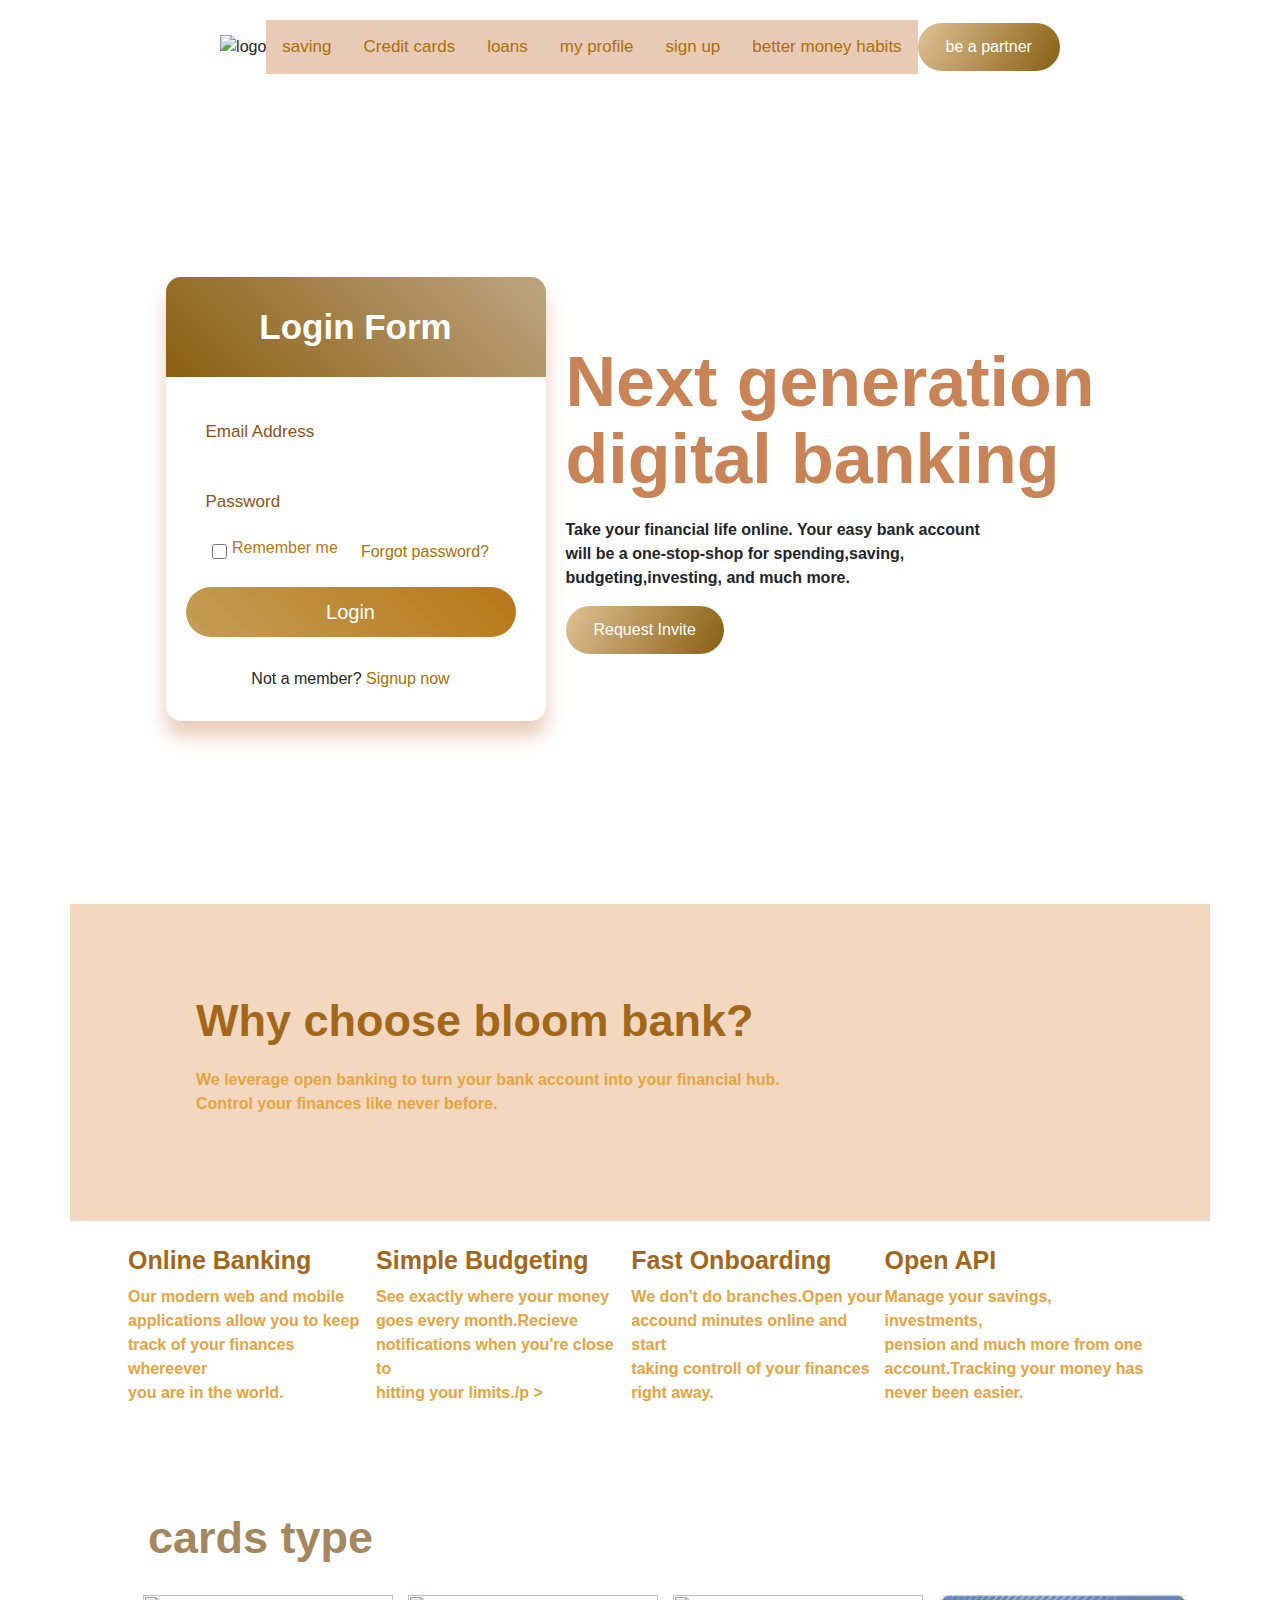
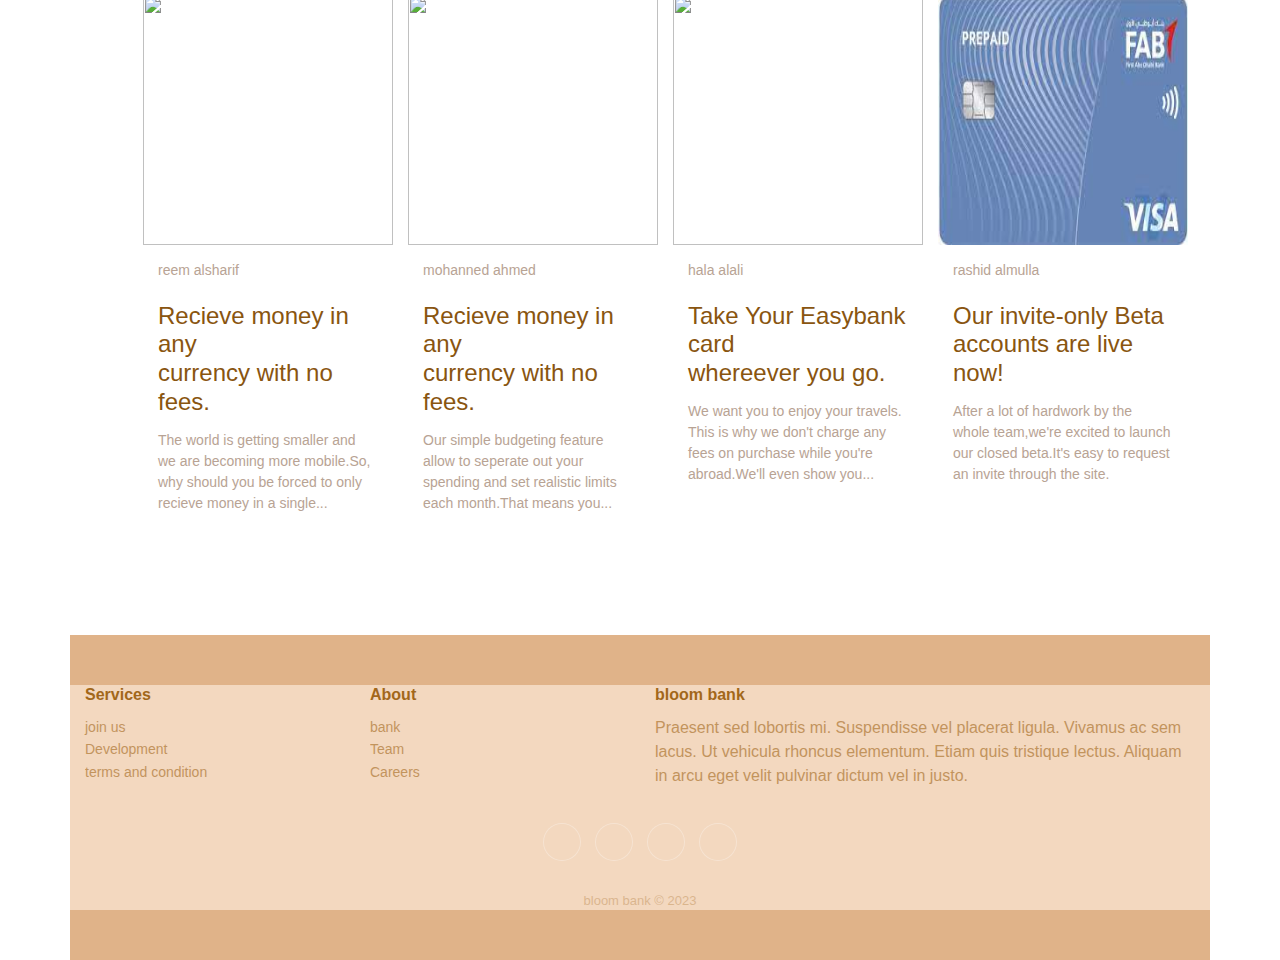
==== index.html @ 0645e9f7 "Add files via upload" ====
<!DOCTYPE html>
<html lang="en">
  <head>
    <meta charset="UTF-8" />
    <meta http-equiv="X-UA-Compatible" content="IE=edge" />
    <meta name="viewport" content="width=device-width, initial-scale=1.0" />
    <link rel="stylesheet" href="style.css" />
    <title>bloom bank</title>
  </head>
  <body>
    <nav class="nav-bar">
      <img src="https://media.licdn.com/dms/image/C4D0BAQEuRpcll8yu3g/company-logo_200_200/0/1649654487919?e=2147483647&v=beta&t=Nv-cFIJazLFk5yCf5DqjeoEwIiG9PsFpifFRxv9r7og" alt="logo" />


      <html lang="en" dir="ltr">
  <head>
    <meta charset="utf-8">
   <!----<title>Login Form Design | </title>---->
    <link rel="stylesheet" href="design.css">
  </head>

        <section>
          <div class="topnav">
 
              <a href="#saving">saving</a>
              <a href="#creditcards">Credit cards</a>
              <a href="#loans"> loans</a>
              <a href="#my profile">my profile</a>
              <a href="pages/signup.html">sign up</a>
              <a href="#bettermoneyhabits">better money habits</a>
            </div>
          </section>

      
      <button>be a partner</button>
    </nav>


    
    <header class="hero-section">
      
    <div class="wrapper">
      <div class="title">Login Form</div>
      <form action="#">
        <div class="field">
          <input type="text" required>
          <label>Email Address</label>
        </div>
        <div class="field">
          <input type="password" required>
          <label>Password</label>
        </div>
        <div class="content">
          <div class="checkbox">
            <input type="checkbox" id="remember-me">
            <label for="remember-me">Remember me</label>
          </div>
          <div class="pass-link"><a href="#">Forgot password?</a></div>
        </div>
        <div class="field">
          <input type="submit" value="Login">
        </div>
        <div class="signup-link">Not a member? <a href="#">Signup now</a></div>
      </form>
    </div>

      <div class="hero-text-container">
        <h1
          >Next generation<br />
          digital banking</h1
        >
        <p
          >Take your financial life online. Your easy bank account<br />
          will be a one-stop-shop for spending,saving,<br />budgeting,investing,
          and much more.</p
        >
        <button>Request Invite</button>
      </div>
      <div class="hero-img-container">

      </div>
    </header>
    <div class="container">
      <section class="why-us">
        <h1>Why choose bloom bank?</h1>
        <p
          >We leverage open banking to turn your bank account into your
          financial hub.<br />Control your finances like never before.</p
        >
      </section>

     
  </div> <!-- /form -->
      <section class="features-section">
        <div class="feature-item">
          <img src="" alt="" />
          <h1>Online Banking</h1>
          <p
            >Our modern web and mobile<br />
            applications allow you to keep<br />
            track of your finances whereever<br />
            you are in the world.</p
          >
        </div>
        <div class="feature-item">
          <img src="" alt="" />
          <h1>Simple Budgeting</h1>
          <p
            >See exactly where your money<br />
            goes every month.Recieve<br />
            notifications when you're close to<br />
            hitting your limits./p >
          </p></div
        >

        <div class="feature-item">
          <img src="" alt="" />
          <h1>Fast Onboarding</h1>
          <p
            >We don't do branches.Open your<br />
            accound minutes online and start<br />
            taking controll of your finances<br />
            right away.</p
          >
        </div>
        <div class="feature-item">
          <img src="" alt="" />
          <h1>Open API</h1>
          <p
            >Manage your savings, investments,<br />
            pension and much more from one<br />
            account.Tracking your money has<br />
            never been easier.</p
          >
        </div>

      </section>
      <section class="blog-section">
        <h1>cards type</h1>
        <div class="article-container">
          <div class="article">
            <img src="https://encrypted-tbn0.gstatic.com/images?q=tbn:ANd9GcRUT0FKOVmaWOlmd3KaV_uLFkUcam6N1JH4pQ&usqp=CAU" alt="" />
            <div class="content">
              <p>reem alsharif
              </p>
              <h4
                >Recieve money in any<br />
                currency with no fees.</h4
              >
              <p
                >The world is getting smaller and<br />
                we are becoming more mobile.So,<br />
                why should you be forced to only<br />
                recieve money in a single...</p
              >
            </div>
          </div>
          <div class="article">
            <img src="https://encrypted-tbn0.gstatic.com/images?q=tbn:ANd9GcRUT0FKOVmaWOlmd3KaV_uLFkUcam6N1JH4pQ&usqp=CAU" alt="" />
            <div class="content">
              <p>mohanned ahmed</p>
              <h4
                >Recieve money in any<br />
                currency with no fees.</h4
              >
              <p
                >Our simple budgeting feature<br />
                allow to seperate out your<br />
                spending and set realistic limits<br />
                each month.That means you...</p
              >
            </div>
          </div>
          <div class="article">
            <img src="https://encrypted-tbn0.gstatic.com/images?q=tbn:ANd9GcRUT0FKOVmaWOlmd3KaV_uLFkUcam6N1JH4pQ&usqp=CAU" alt="" />
            <div class="content">
              <p>hala alali</p>
              <h4>Take Your Easybank card <br />whereever you go.</h4>
              <p
                >We want you to enjoy your travels.<br />This is why we don't
                charge any<br />fees on purchase while you're <br />abroad.We'll
                even show you...</p
              >
            </div>
</div>



          <div class="article">
            <img src="[data-uri]" alt="" />
            <div class="content">
              <p>rashid almulla</p>
              <h4>Our invite-only Beta<br />accounts are live now!</h4>
              <p
                >After a lot of hardwork by the<br />
                whole team,we're excited to launch<br />
                our closed beta.It's easy to request <br />an invite through the
                site.</p
              >
            </div>
            
      </section>
    </div>

    <!DOCTYPE html>
    <html>
    
    <head>
        <meta charset="utf-8">
        <meta name="viewport" content="width=device-width, initial-scale=1.0">
        <title>Untitled</title>
        <link rel="stylesheet" href="https://cdnjs.cloudflare.com/ajax/libs/twitter-bootstrap/4.1.3/css/bootstrap.min.css">
        <link rel="stylesheet" href="https://cdnjs.cloudflare.com/ajax/libs/ionicons/2.0.1/css/ionicons.min.css">
        <link rel="stylesheet" href="assets/css/style.css">
    </head>
    
    <body>
        <div class="footer-dark">
            <footer>
                <div class="container">
                    <div class="row">
                        <div class="col-sm-6 col-md-3 item">
                            <h3>Services</h3>
                            <ul>
                                <li><a href="#">join us</a></li>
                                <li><a href="#">Development</a></li>
                                <li><a href="#">terms and condition</a></li>
                            </ul>
                        </div>
                        <div class="col-sm-6 col-md-3 item">
                            <h3>About</h3>
                            <ul>
                                <li><a href="#">bank</a></li>
                                <li><a href="#">Team</a></li>
                                <li><a href="#">Careers</a></li>
                            </ul>
                        </div>
                        <div class="col-md-6 item text">
                            <h3>bloom bank</h3>
                            <p>Praesent sed lobortis mi. Suspendisse vel placerat ligula. Vivamus ac sem lacus. Ut vehicula rhoncus elementum. Etiam quis tristique lectus. Aliquam in arcu eget velit pulvinar dictum vel in justo.</p>
                        </div>
                        <div class="col item social"><a href="#"><i class="icon ion-social-facebook"></i></a><a href="#"><i class="icon ion-social-twitter"></i></a><a href="#"><i class="icon ion-social-snapchat"></i></a><a href="#"><i class="icon ion-social-instagram"></i></a></div>
                    </div>
                    <p class="copyright">bloom bank © 2023</p>
                </div>
            </footer>
        </div>
        <script src="https://cdnjs.cloudflare.com/ajax/libs/jquery/3.2.1/jquery.min.js"></script>
        <script src="https://cdnjs.cloudflare.com/ajax/libs/twitter-bootstrap/4.1.3/js/bootstrap.bundle.min.js"></script>
    </body>
    
    </html>
  </body>
</html>
---- style.css ----
/* Add a beige background color to the top navigation */

.topnav {
  background-color: #e9cab7;
  overflow: hidden;
}


@import url('https://fonts.googleapis.com/css2?family=Poppins:wght@200;300;400;500;600;700&display=swap');
*{
  margin: 0;
  padding: 0;
  box-sizing: border-box;
  font-family: 'Poppins', sans-serif;
}
html,body{
  display: grid;
  height: 100%;
  width: 100%;
  place-items: center;
  background: #f2f2f2;
  /* background: linear-gradient(-135deg, #c850c0, #4158d0); */
}
::selection{
  background:  #e9cab7;
  color: #fff;
}
.wrapper{
  width: 380px;
  background: #fff;
  border-radius: 15px;
  box-shadow: 0px 15px 20px #e9cab7;
}
.wrapper .title{
  font-size: 35px;
  font-weight: 600;
  text-align: center;
  line-height: 100px;
  color: #fff;
  user-select: none;
  border-radius: 15px 15px 0 0;
  background: linear-gradient(-135deg, #bea482, #8a5f11);
}
.wrapper form{
  padding: 10px 30px 30px 20px;
}
.wrapper form .field{
  height: 50px;
  width: 100%;
  margin-top: 20px;
  position: relative;
}
.wrapper form .field input{
  height: 100%;
  width: 100%;
  outline: none;
  font-size: 17px;
  padding-left: 20px;
  border: 1px solid rgb(255, 255, 255);
  border-radius: 25px;
  transition: all 0.3s ease;
}
.wrapper form .field input:focus,
form .field input:valid{
  border-color: #af4d13;
}
.wrapper form .field label{
  position: absolute;
  top: 50%;
  left: 20px;
  color: #915115;
  font-weight: 400;
  font-size: 17px;
  pointer-events: none;
  transform: translateY(-50%);
  transition: all 0.3s ease;
}
form .field input:focus ~ label,
form .field input:valid ~ label{
  top: 0%;
  font-size: 16px;
  color: #b87717;
  background: #fff;
  transform: translateY(-50%);
}
form .content{
  display: flex;
  width: 100%;
  height: 50px;
  font-size: 16px;
  align-items: center;
  justify-content: space-around;
}
form .content .checkbox{
  display: flex;
  align-items: center;
  justify-content: center;
}
form .content input{
  width: 15px;
  height: 15px;
  background: rgba(255, 145, 0, 0.432);
}
form .content label{
  color: #b87717;
  user-select: none;
  padding-left: 5px;
}
form .content .pass-link{
  color: "";
}
form .field input[type="submit"]{
  color: #fff;
  border: none;
  padding-left: 0;
  margin-top: -10px;
  font-size: 20px;
  font-weight: 500;
  cursor: pointer;
  background: linear-gradient(-135deg, #b87717, #c49d56);
  transition: all 0.3s ease;
}
form .field input[type="submit"]:active{
  transform: scale(0.95);
}
form .signup-link{
  color: #262626;
  margin-top: 20px;
  text-align: center;
}
form .pass-link a,
form .signup-link a{
  color: #aa7004;
  text-decoration: none;
}
form .pass-link a:hover,
form .signup-link a:hover{
  text-decoration: underline;
}

/* Style the links inside the navigation bar */
.topnav a {
  float: left;
  color: #aa7004 ;
  text-align: center;
  padding: 14px 16px;
  text-decoration: none;
  font-size: 17px;
}

/* Change the color of links on hover */
.topnav a:hover {
  background-color: #ddc1a2;
  color: black;
}

/* Add a color to the active/current link */
.topnav a.active {
  background-color: #aa7004;
  color: white;
}
* {
    margin: 0;
    padding: 0;
    box-sizing: border-box;
  }
  body {
    font-family: 'Segoe UI', Tahoma, Geneva, Verdana, sans-serif;
  }
  .nav-bar {
    display: flex;
    justify-content: space-around;
    align-items: center;
    padding-top: 20px;
    padding-bottom: 20px;
  }
  .nav-items > a {
    text-decoration: none;
    font-size: 1.2rem;
    font-weight: 600;
    color: hsl(36, 55%, 73% ),
    margin-left: 10px;
  }
  .nav-bar > button {
    padding: 12px 28px;
    border: none;
    outline-width: 0;
    color: white;
    border-radius: 24px;
    cursor: pointer;
    font-weight: 400;
    background-image: linear-gradient(
      120deg,
      hsl(36, 55%, 73%),
      hsl(39, 77%, 30%)
    );
  }
  .hero-section {
    display: flex;
    justify-content: space-between;
    align-items: center;
    height: 90vh;
  }
  .hero-img-container {
    background-image: url('');
    background-size: cover;
    background-position: bottom;
    background-repeat: no-repeat;
    padding-top: 20px;
  }
  .hero-img-container > img {
    width: 500px;
  }
  .hero-text-container { padding: 20px;
    display: flex;
    flex-direction: column;
    justify-content: space-between;
    align-items: flex-start;
  }
  .hero-text-container > h1 {
    font-size: 70px;
    font-weight: 800;
    margin-bottom: 20px;
    color: hsl(24, 51%, 56%);
    line-height: 1.1;
  }
  .hero-text-container > p {
    color: hsl(36, 77%, 58%),
    margin-bottom: 15px;
    font-weight: 700;
  }
  .hero-text-container > button {
    padding: 12px 28px;
    border: none;
    outline-width: 0;
    color: white;
    border-radius: 24px;
    cursor: pointer;
    font-weight: 400;
    background-image: linear-gradient(
      120deg,
      hsl(36, 55%, 73%),
      hsl(39, 77%, 30%)
    );
  }
  .container {
    background-color:  hsl(29, 68%, 85%);
  }
  .why-us {
    padding-top: 10vh;
    width: 80%;
    margin-left: auto;
    margin-right: auto;
    padding-bottom: 10vh;
  }
  .why-us > h1 {
    font-size: 45px;
    font-weight: 800;
    margin-bottom: 20px;
    color:hsl(34, 72%, 37%) ;
  }
  .why-us > p {
    color: hsl(36, 77%, 58%);
    margin-bottom: 15px;
    font-weight: 700;
  }
  .features-section {
    width: 80%;
    margin-left: auto;
    margin-right: auto;
    display: flex;
    justify-content: space-between;
    align-items: flex-start;
    padding-bottom: 10vh;
  }
  .feature-item > img {
    width: 65px;
    margin-bottom: 5px;
  }
  .feature-item > h1 {
    font-size: 25px;
    font-weight: 800;
    margin-bottom: 10px;
    color: hsl(34, 72%, 37%);
  }
  .feature-item > p {
    color: hsl(36, 77%, 58%);
    font-weight: 700;
  }
  .blog-section {
    width: 80%;
    margin-left: auto;
    margin-right: auto;
    display: flex;
    flex-direction: column;
    justify-content: center;
    align-items: flex-start;
    padding-bottom: 10vh;
  }
  .article-container {
    display: flex;
    justify-content: space-between;
    align-items: flex-start;
  }
  .blog-section > h1 {
    font-size: 45px;
    margin-left: 1.25rem;
    font-weight: 800;
    margin-bottom: 10px;
    color:hsl(34, 28%, 51%) ;
  }
  .article {
    height: max-content;
    width: 250px;
    margin-top: 20px;
    margin-left: 15px;
    background-color: #fff;
  }
  .article > img {
    width: 250px;
    height: 250px;
  }
  .content {
    padding: 15px;
  }
  .content > p {
    color: hsl(25, 20%, 65%) ;
    font-weight: 400;
    font-size: 14px;
  }
  .content > h4 {
    color: hsl(34, 79%, 30%);
    padding-bottom: 5px;
    padding-top: 5px;
  }
  .footer {
    background-color: hsl(29, 66%, 75%);
    height: 30vh;
  }
  .footer-container {
    width: 80%;
    margin-left: auto;
    margin-right: auto;
    color: white;
    display: flex;
    justify-content: space-between;
    align-items: flex-start;
    padding-top: 2rem;
  }
  .menu {
    display: flex;
    flex-direction: column;
    justify-content: space-between;
    align-items: flex-start;
  }
  .menu > a {
    text-decoration: none;
    color: white;
    margin-bottom: 15px;
    font-weight: 600;
  }
  .social-container {
    margin-top: 3rem;
  }
  .social-container > img {
    margin-left: 10px;
    cursor: pointer;
  }


  .footer-dark {
    padding:50px 0;
    color:hsl(34, 72%, 37%) ;
    background-color:#e0b389;
  }
  
  .footer-dark h3 {
    margin-top:0;
    margin-bottom:12px;
    font-weight:bold;
    font-size:16px;
  }
  
  .footer-dark ul {
    padding:0;
    list-style:none;
    line-height:1.6;
    font-size:14px;
    margin-bottom:0;
  }
  
  .footer-dark ul a {
    color:inherit;
    text-decoration:none;
    opacity:0.6;
  }
  
  .footer-dark ul a:hover {
    opacity:0.8;
  }
  
  @media (max-width:767px) {
    .footer-dark .item:not(.social) {
      text-align:center;
      padding-bottom:20px;
    }
  }
  
  .footer-dark .item.text {
    margin-bottom:36px;
  }
  
  @media (max-width:767px) {
    .footer-dark .item.text {
      margin-bottom:0;
    }
  }
  
  .footer-dark .item.text p {
    opacity:0.6;
    margin-bottom:0;
  }
  
  .footer-dark .item.social {
    text-align:center;
  }
  
  @media (max-width:991px) {
    .footer-dark .item.social {
      text-align:center;
      margin-top:20px;
    }
  }
  
  .footer-dark .item.social > a {
    font-size:20px;
    width:36px;
    height:36px;
    line-height:36px;
    display:inline-block;
    text-align:center;
    border-radius:50%;
    box-shadow:0 0 0 1px rgba(255,255,255,0.4);
    margin:0 8px;
    color:#503007;
    opacity:0.75;
  }
  
  .footer-dark .item.social > a:hover {
    opacity:0.9;
  }
  
  .footer-dark .copyright {
    text-align:center;
    padding-top:24px;
    opacity:0.3;
    font-size:13px;
    margin-bottom:0;
  }
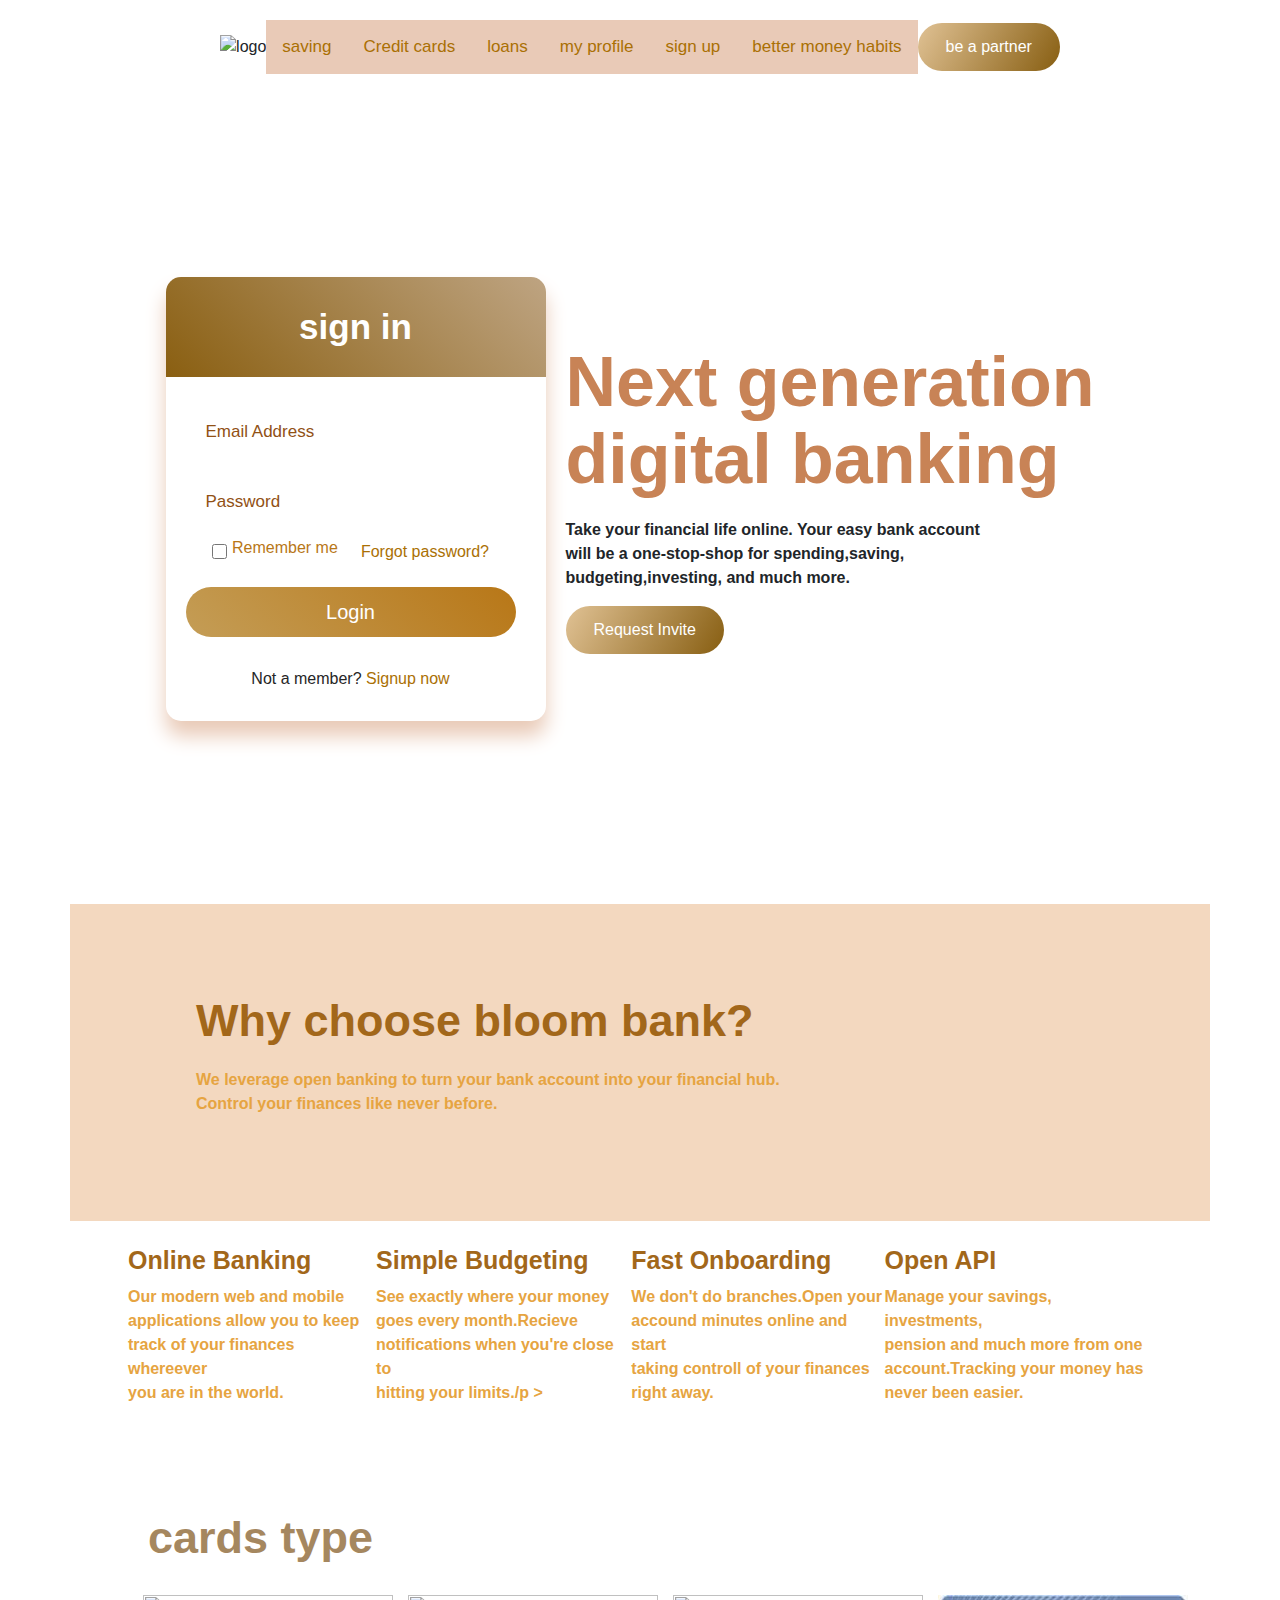
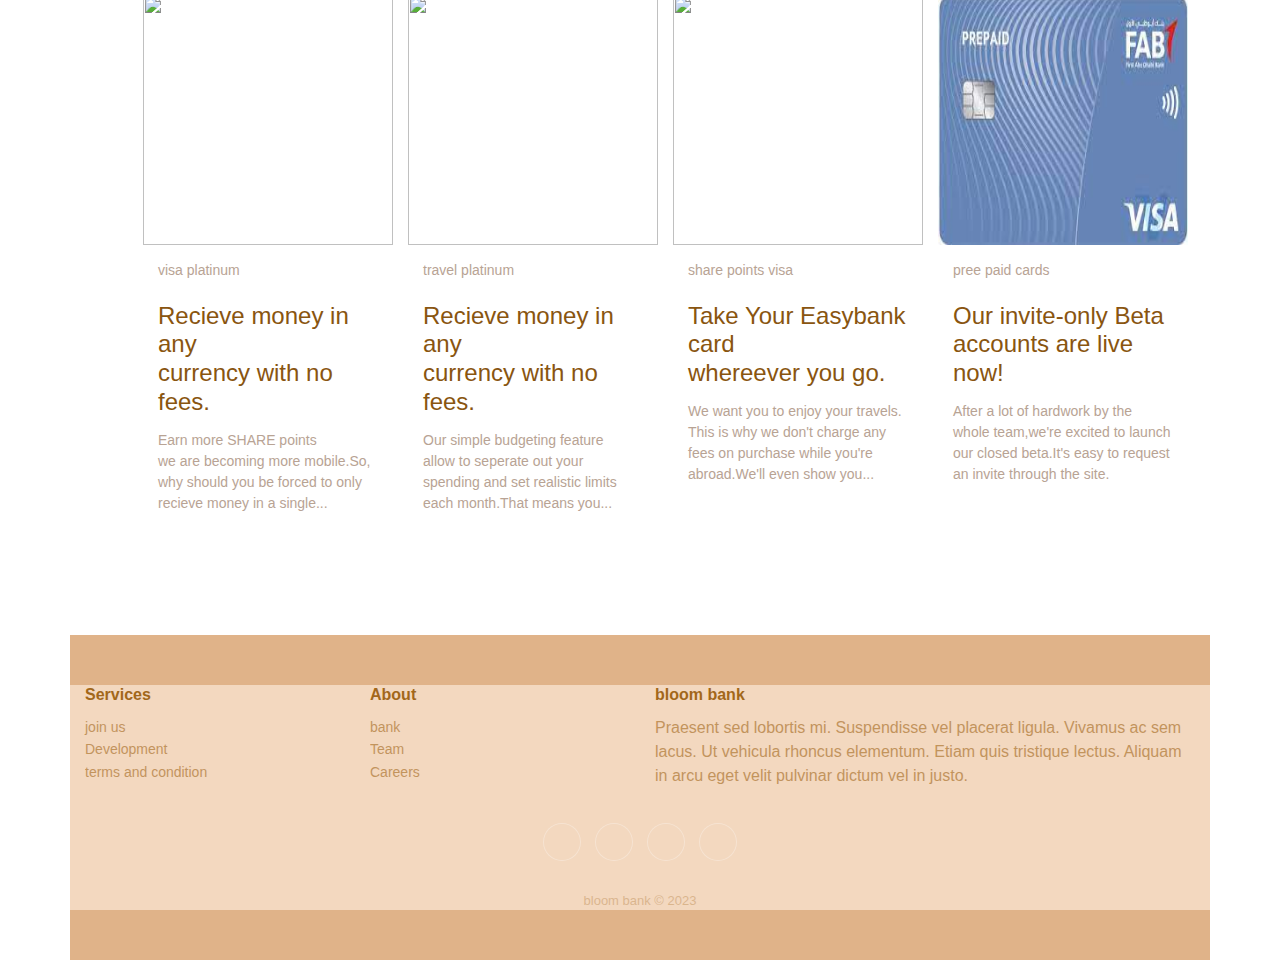
==== commit acfe09f5: "Add files via upload" ====
--- a/index.html
+++ b/index.html
@@ -40,7 +40,7 @@
     <header class="hero-section">
       
     <div class="wrapper">
-      <div class="title">Login Form</div>
+      <div class="title">sign in</div>
       <form action="#">
         <div class="field">
           <input type="text" required>
@@ -60,7 +60,7 @@
         <div class="field">
           <input type="submit" value="Login">
         </div>
-        <div class="signup-link">Not a member? <a href="#">Signup now</a></div>
+        <div class="signup-link">Not a member? <a href="pages/signup.html">Signup now</a></div>
       </form>
     </div>
 
@@ -141,14 +141,13 @@
           <div class="article">
             <img src="https://encrypted-tbn0.gstatic.com/images?q=tbn:ANd9GcRUT0FKOVmaWOlmd3KaV_uLFkUcam6N1JH4pQ&usqp=CAU" alt="" />
             <div class="content">
-              <p>reem alsharif
+              <p>visa platinum 
               </p>
               <h4
                 >Recieve money in any<br />
                 currency with no fees.</h4
               >
-              <p
-                >The world is getting smaller and<br />
+              <p> Earn more SHARE points<br />
                 we are becoming more mobile.So,<br />
                 why should you be forced to only<br />
                 recieve money in a single...</p
@@ -158,7 +157,7 @@
           <div class="article">
             <img src="https://encrypted-tbn0.gstatic.com/images?q=tbn:ANd9GcRUT0FKOVmaWOlmd3KaV_uLFkUcam6N1JH4pQ&usqp=CAU" alt="" />
             <div class="content">
-              <p>mohanned ahmed</p>
+              <p>travel platinum</p>
               <h4
                 >Recieve money in any<br />
                 currency with no fees.</h4
@@ -174,7 +173,7 @@
           <div class="article">
             <img src="https://encrypted-tbn0.gstatic.com/images?q=tbn:ANd9GcRUT0FKOVmaWOlmd3KaV_uLFkUcam6N1JH4pQ&usqp=CAU" alt="" />
             <div class="content">
-              <p>hala alali</p>
+              <p>share points visa</p>
               <h4>Take Your Easybank card <br />whereever you go.</h4>
               <p
                 >We want you to enjoy your travels.<br />This is why we don't
@@ -189,7 +188,7 @@
           <div class="article">
             <img src="[data-uri]" alt="" />
             <div class="content">
-              <p>rashid almulla</p>
+              <p>pree paid cards</p>
               <h4>Our invite-only Beta<br />accounts are live now!</h4>
               <p
                 >After a lot of hardwork by the<br />
